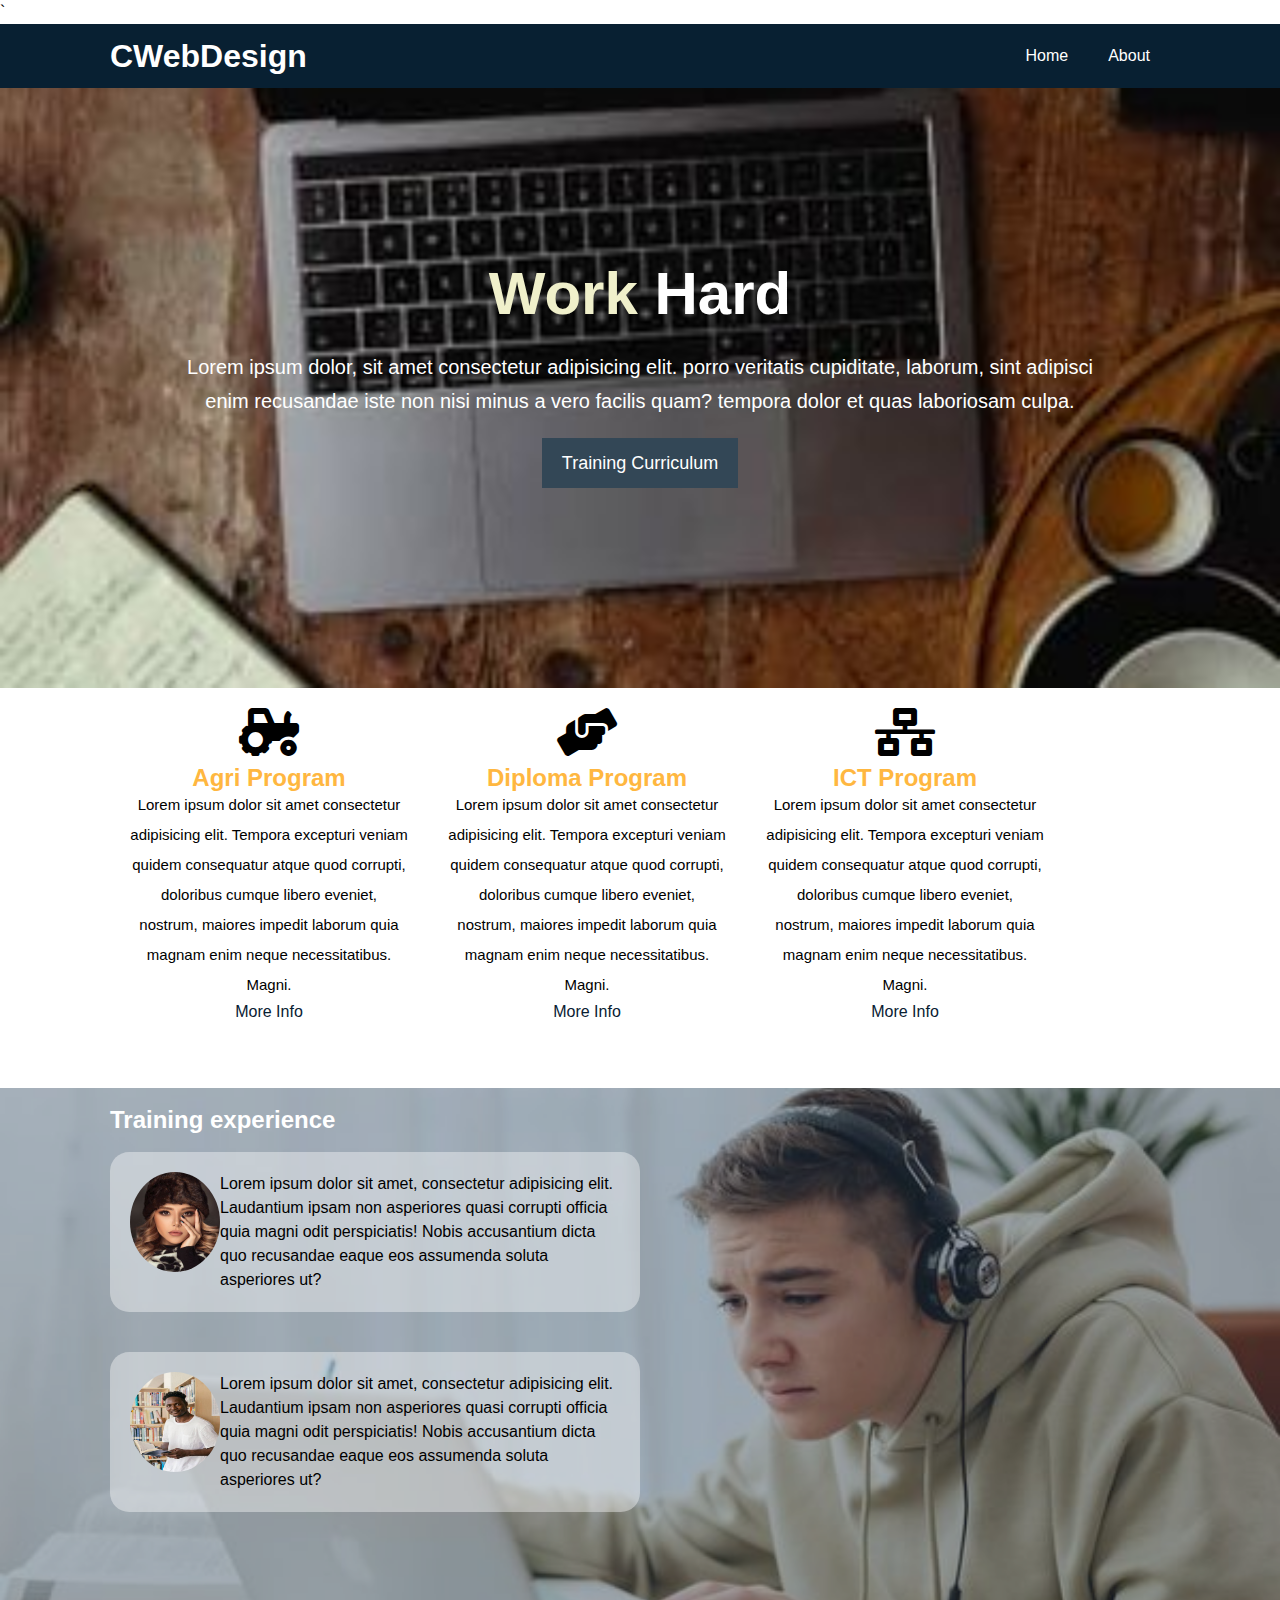
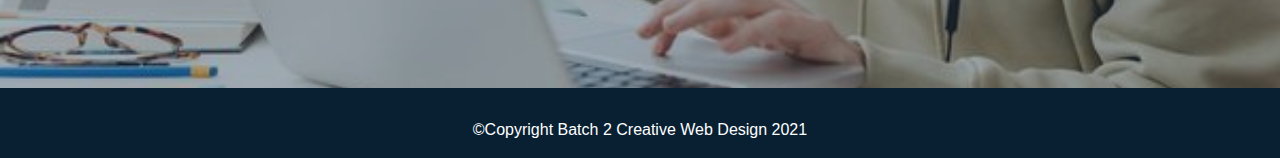
==== index.html @ d5f902e0 "about folder" ====
<!DOCTYPE html>
<html lang="en">
<head>
    <meta charset="UTF-8">
    <meta http-equiv="X-UA-compatible" content="IE=edge">
    <meta name="viewport" content="width=device-width, initial-scale=1.0">
    <title>CWD &copy; Training</title>
    <link rel="stylesheet" href="https://cdnjs.cloudflare.com/ajax/libs/font-awesome/5.15.4/css/all.min.css">
    <link rel="stylesheet" href="css/style.css"> `
</head>
<body>
    <!--  Navigstion struction -->
    <header> <!-- <header>  -->
        <nav id="navbar"><!-- <navigation>  -->
           <div class="container">
              <h1>CWebDesign</h1><!-- logo -->
                <ul>
                    <li><a class=" active" href="index.html">Home</a></li>
                    <li><a href="about.html">About</a></li>
                </ul>
           </div>
       </nav>
  <!-- section under header-->
  <section id="hero">
    <div class="hero_content">
        <h1><span class="primary-text">Work</span> Hard</h1>
        <p class="text-lead">Lorem ipsum dolor, sit amet consectetur
        adipisicing elit. porro veritatis cupiditate,
        laborum, sint adipisci enim recusandae iste non
        nisi minus a vero facilis quam? tempora dolor et 
        quas laboriosam culpa.</p>
        <a class="btn" href="about.html">Training Curriculum</a>
    </div>
  </section>
</header>
<!-- end of header -->
       <section id="about">
           <div class="container">
               <div id="cont-1" class="container-1">
                <i class="fas fa-tractor fa-3x"></i>
                   <h2>Agri Program</h2>
                      <p>Lorem ipsum dolor sit amet consectetur adipisicing elit. Tempora excepturi
                    veniam quidem consequatur atque quod corrupti, doloribus cumque libero eveniet,
                    nostrum, maiores impedit laborum quia magnam enim neque necessitatibus. Magni.</p>
                    <a class="c-btn" href="#">More Info</a>
                         </div>
                <div id="cont-2" class="container-1">
                    <i class="fas fa-hands-helping fa-3x"></i>
                    <h2>Diploma Program</h2>
                    <p>Lorem ipsum dolor sit amet consectetur adipisicing elit. Tempora excepturi
                      veniam quidem consequatur atque quod corrupti, doloribus cumque libero eveniet,
                      nostrum, maiores impedit laborum quia magnam enim neque necessitatibus. Magni.</p>
                    <a class="c-btn" href="#">More Info</a>
                </div>
                <div id="cont-3" class="container-1">
                    <i class="fas fa-network-wired fa-3x"></i>
                    <h2>ICT Program</h2>
                    <p>Lorem ipsum dolor sit amet consectetur adipisicing elit. Tempora excepturi
                      veniam quidem consequatur atque quod corrupti, doloribus cumque libero eveniet,
                      nostrum, maiores impedit laborum quia magnam enim neque necessitatibus. Magni.</p>
                    <a class="c-btn" href="#">More Info</a>
                </div>
       </section>
<!-- section#testimonial -->
  <section id="testimonials">
    <div class="row">
      <div class="container">
           <h2 class="lead-head"> Training experience </h2>
           <div class="testimonial bg-primary">
              <img src="./image/image3.jpg" alt="div_image_1">
              <p>Lorem ipsum dolor sit amet, consectetur adipisicing elit.
               Laudantium ipsam non asperiores quasi corrupti officia
               quia magni odit perspiciatis! Nobis accusantium dicta quo 
               recusandae eaque eos assumenda soluta asperiores ut?</p>
           </div>
           <div  class="testimonial bg-primary">
               <img src="./image/image2.jpg" alt="div_image_2">
               <p>Lorem ipsum dolor sit amet, consectetur adipisicing elit.
               Laudantium ipsam non asperiores quasi corrupti officia
               quia magni odit perspiciatis! Nobis accusantium dicta quo 
               recusandae eaque eos assumenda soluta asperiores ut?</p>
           </div>
      </div>
  </div>
  </section>   
<!-- end of section testimonials -->
<footer>
  <div class="container">
    <p>&copy;Copyright Batch 2 Creative Web Design 2021</p>
  </div>
</footer>
</body>
</html>
---- css/style.css ----
/* global setting  */
* {
    margin:  0;
    padding: 0;
    box-sizing: border-box;
}
/* global setting */
html,
body {
    font-family: 'Segoe UI', Tahoma, Geneva, Verdana, sans-serif;
    line-height: 1.5em;
}

a {
   color: #333;
   text-decoration: none;
}
h1{
    padding-bottom: 20px;
}

/* main rule */

/*  design the navigation */
#navbar{
    background: #082032;
    color: #fff;
    overflow: auto;
}
#navbar a {
    color: #fff;
}
/*  remove bullets from the <ul> */
#navbar ul {
    list-style:  none;
    float:  right;
}
/*  align the anchor from the ul to horizontal alignment */
#navbar ul li {
    float: left;
}
/* convert first anchor to block elements */
#navbar ul li a {
    display: block;
    padding: 20px;
}
#navbar h1 {
    float: left;
    padding-top: 20px;
}

/* apply pseudo selector */
#navbar ul li a:hover{
    background:  #334756;
    color: #ff4c29;
}
.container {
    max-width: 1100px;
    margin: auto;
    overflow: auto;
    padding: 0 20px;
}
/* section under header */
#hero{
    background: url(../image/4.jpg) no-repeat center center/cover;
    height:  600px;
}
#hero .hero_content {
    text-align: center;
    color: #fff;
    padding:  170px;
}
#hero .hero_content h1 {
    font-size: 60px;
    line-height: 1.2em;
}
#hero .hero_content p {
    padding-bottom:  20px;
    line-height: 1.7em;
}
.primary-text {
    color: #f0f0cb;
}
.text-lead {
    font-size: 20px;
}
.btn {
    display: inline-block;
    font-size:  18px;
    color: #fff;
    background: #334756;
    padding: 13px 20px;
    border: none;
    cursor: pointer;
}
.hero_content a:hover {
    background: #334756;
    color: #ff4c29;
}
/* about section */
#about {
    height: 400px;
}
#about p {
    line-height: 2em;
}
#about h2 {
    color: #ffb740;
}
#about i {
    margin-bottom: 10px;
}
#about p {
    line-height: 2em;
    font-size: 15px;
}
*{
    box-sizing: border-box;
}
#cont-1,
#cont-2,
#cont-3 {
    float: left;
    width: 30%;
    overflow: hidden;
    text-align: center;
    padding: 20px;
}
#about a.c-btn{
    color: #082032;
}
#about a:hover{
    color: #ffb740;
}   
/* section testimonial */
#testimonials {
    background: url("../image/image1.jpg") no-repeat center center/cover;
    height: 600px;
    overflow: hidden;
}
#testimonials .testimonial img {
    height: 100px;
    width: 90px;
    float: left;
    margin-bottom: 20px;
    border-radius: 50%;
}
/* adding a color overly on the background of the about section */
.row {
    background: rgba( 39, 62, 84, 0.4);
    overflow: hidden;
    height: 600px;
    z-index: 2;
}
/* chaning th font color the heading and adjusting some space from the top head */
#testimonials .lead-head {
    color: #fff;
    padding-top: 20px;
    margin-bottom: 20px;
}
.bg-primary {
    background: rgba( 255, 255, 255, 0.4);
}
/* adjusting th testimonails containers */
#testimonials .testimonial {
    padding: 20px;
    width: 50%;
    margin-bottom: 40px;
    border-radius: 1.2em;
}
/* footer */
footer {
    background: #082032;
    height: 70px;
    color: #fff;
    text-align: center;
    padding:  30px;
}
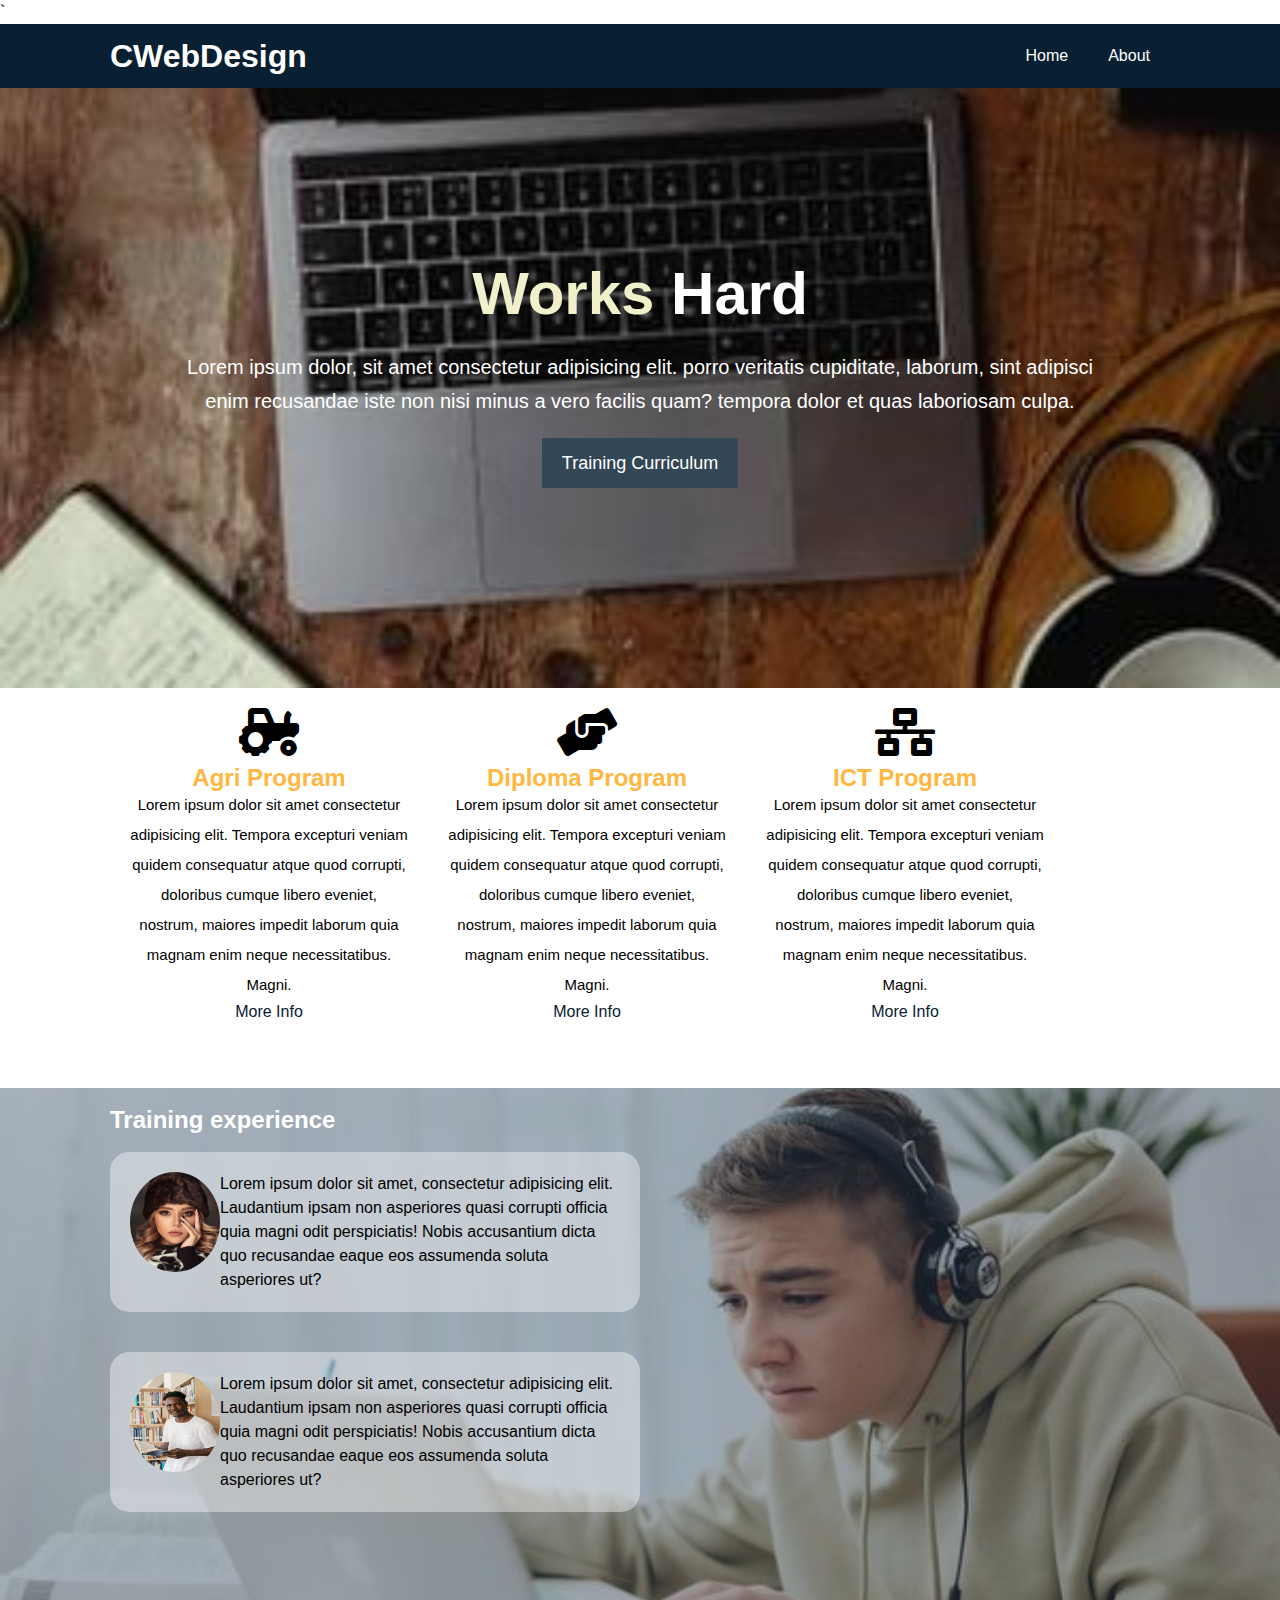
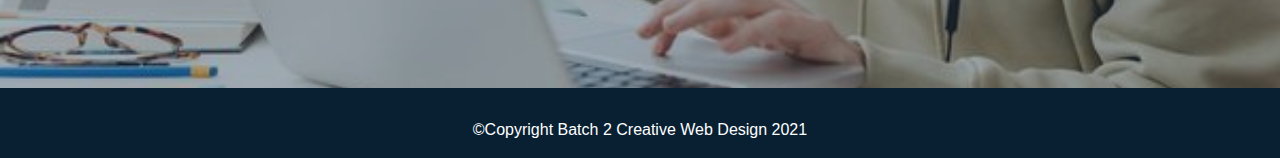
==== commit 245b2fef: "push" ====
--- a/index.html
+++ b/index.html
@@ -23,7 +23,7 @@
   <!-- section under header-->
   <section id="hero">
     <div class="hero_content">
-        <h1><span class="primary-text">Work</span> Hard</h1>
+        <h1><span class="primary-text">Works</span> Hard</h1>
         <p class="text-lead">Lorem ipsum dolor, sit amet consectetur
         adipisicing elit. porro veritatis cupiditate,
         laborum, sint adipisci enim recusandae iste non
--- a/css/style.css
+++ b/css/style.css
@@ -1,4 +1,4 @@
-/* global setting  */
+/* global settings  */
 * {
     margin:  0;
     padding: 0;
